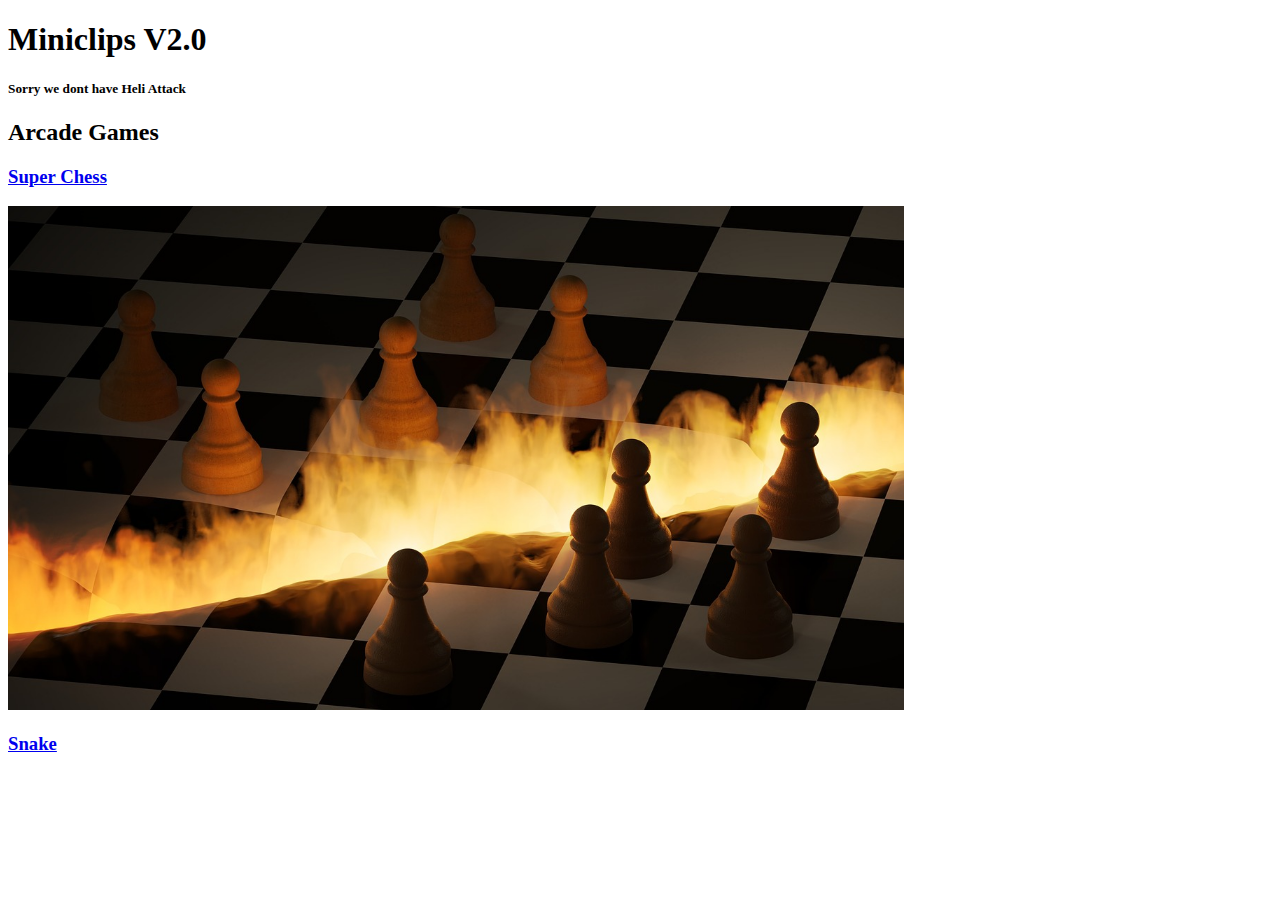
==== index.html @ eb0fa20d "Change To SuperChess Website" ====
<!DOCTYPE html>
<html lang="en">
<head>
    <meta charset="UTF-8">
    <meta http-equiv="X-UA-Compatible" content="IE=edge">
    <meta name="viewport" content="width=device-width, initial-scale=1.0">
    <title>Miniclips 2.0</title>
    <link rel="preconnect" href="https://fonts.gstatic.com">
    <link href="https://fonts.googleapis.com/css2?family=Major+Mono+Display&display=swap" rel="stylesheet"> 
    <link href="styleSheet.css" type="text/css" rel="stylesheet">    
</head>
<body>
    <h1>Miniclips V2.0</h1>
    <h5>Sorry we dont have Heli Attack</h5>
    <h2>Arcade Games</h2>
    <a href="superChess.html">
        <h3>Super Chess</h3>
        <img src="superChess.jpg" alt="Chess Board with Fire on It" id="superChessImage">
    </a>
    <script src="scaleImg.js"></script>
    <a href="snakePage.html">
        <h3>Snake</h3>
    </a>
</body>
</html>
---- styleSheet.css ----
canvas {
    border: 1px solid #000000;
    background-color: rgb(255, 255, 255);
    margin: auto;
}
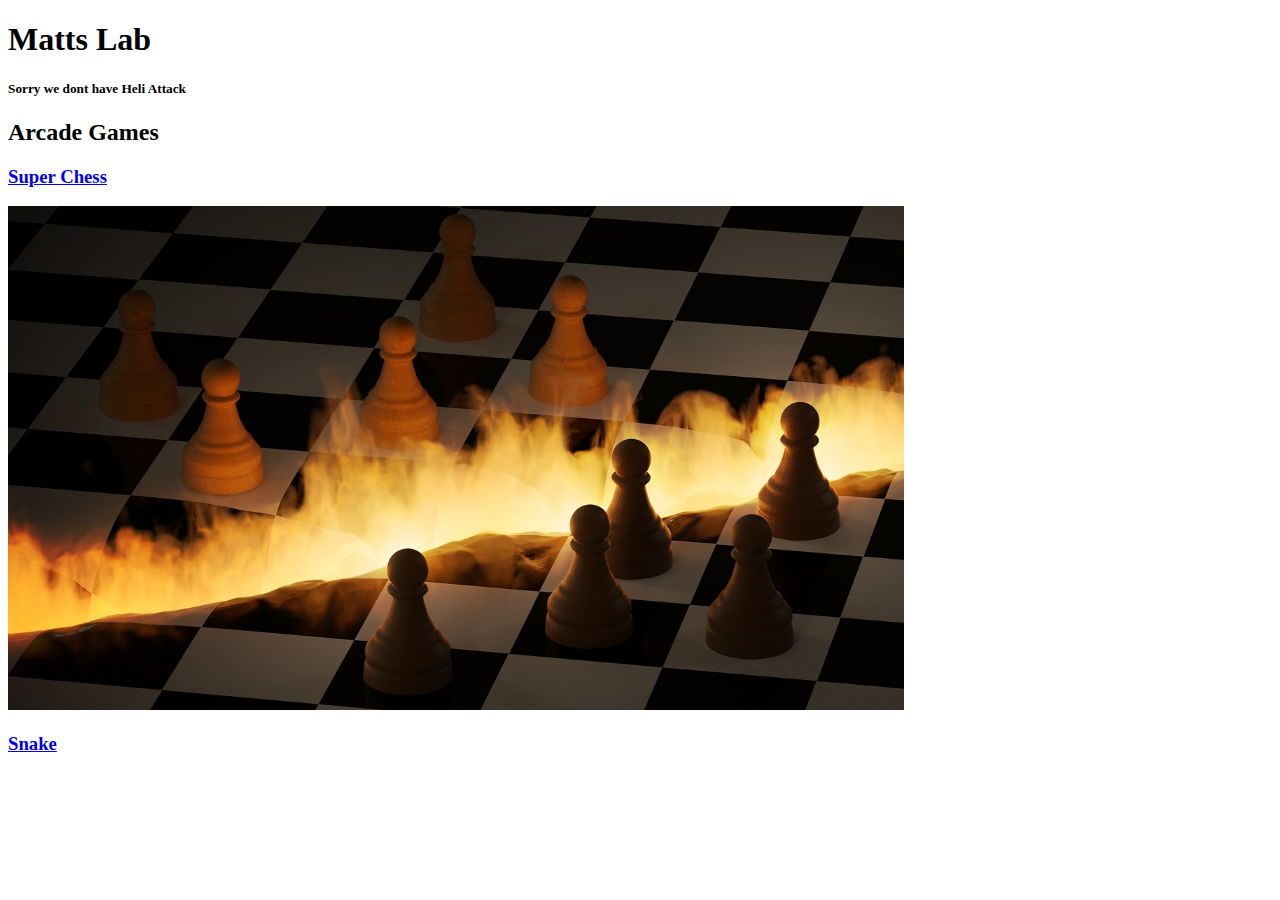
==== commit a10100f9: "add header to homepage" ====
--- a/index.html
+++ b/index.html
@@ -10,7 +10,9 @@
     <link href="styleSheet.css" type="text/css" rel="stylesheet">    
 </head>
 <body>
-    <h1>Miniclips V2.0</h1>
+    <header>
+        <h1>Matts Lab</h1>
+    </header>
     <h5>Sorry we dont have Heli Attack</h5>
     <h2>Arcade Games</h2>
     <a href="superChess.html">
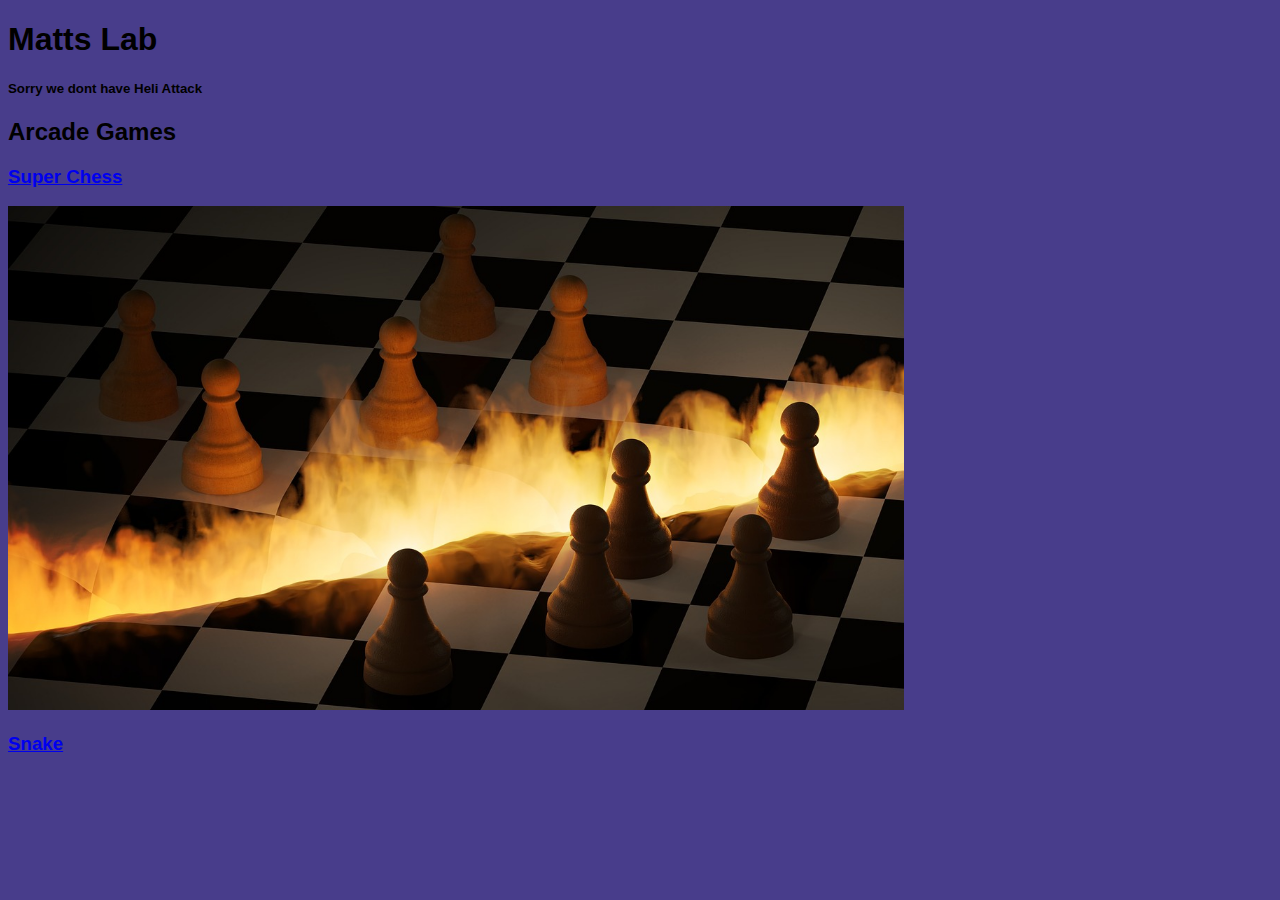
==== commit 1e2fbc5b: "change backgroundcolor, separate index in sections" ====
--- a/index.html
+++ b/index.html
@@ -13,15 +13,20 @@
     <header>
         <h1>Matts Lab</h1>
     </header>
-    <h5>Sorry we dont have Heli Attack</h5>
-    <h2>Arcade Games</h2>
-    <a href="superChess.html">
-        <h3>Super Chess</h3>
-        <img src="superChess.jpg" alt="Chess Board with Fire on It" id="superChessImage">
-    </a>
-    <script src="scaleImg.js"></script>
-    <a href="snakePage.html">
-        <h3>Snake</h3>
-    </a>
+    <main>
+        <h5>Sorry we dont have Heli Attack</h5>
+        <h2>Arcade Games</h2>
+        <a href="superChess.html">
+            <h3>Super Chess</h3>
+            <img src="superChess.jpg" alt="Chess Board with Fire on It" id="superChessImage">
+        </a>
+        <script src="scaleImg.js"></script>
+        <a href="snakePage.html">
+            <h3>Snake</h3>
+        </a>
+    </main>
+    <footer>
+
+    </footer>
 </body>
 </html>--- a/styleSheet.css
+++ b/styleSheet.css
@@ -2,4 +2,8 @@
     border: 1px solid #000000;
     background-color: rgb(255, 255, 255);
     margin: auto;
+}
+body {
+    background-color: darkslateblue;
+    font-family: 'Franklin Gothic Medium', 'Arial Narrow', Arial, sans-serif;
 }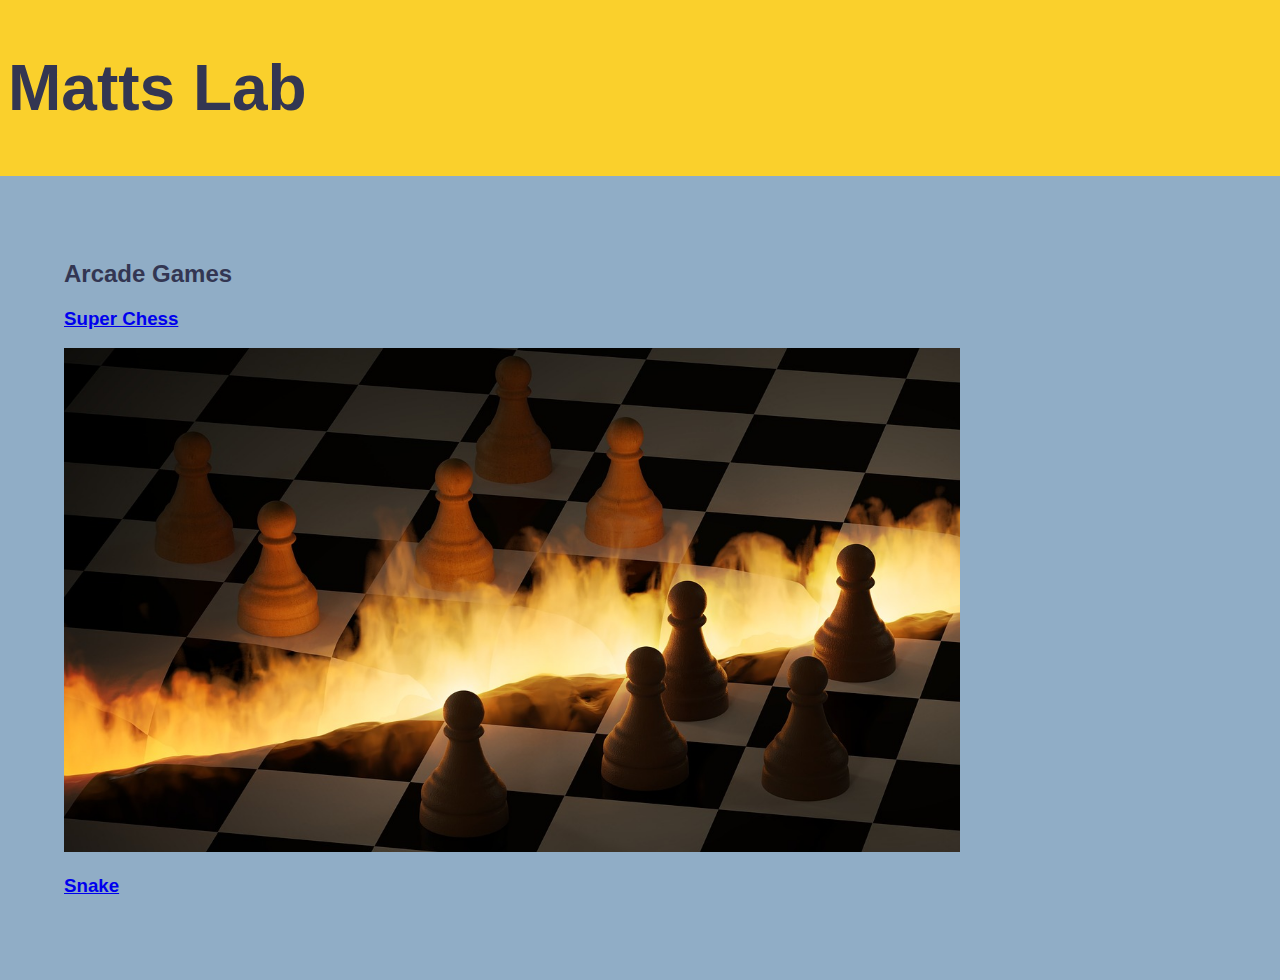
==== commit 18625a21: "change a decent amount of style and content" ====
--- a/index.html
+++ b/index.html
@@ -14,8 +14,8 @@
         <h1>Matts Lab</h1>
     </header>
     <main>
-        <h5>Sorry we dont have Heli Attack</h5>
         <h2>Arcade Games</h2>
+        
         <a href="superChess.html">
             <h3>Super Chess</h3>
             <img src="superChess.jpg" alt="Chess Board with Fire on It" id="superChessImage">
--- a/styleSheet.css
+++ b/styleSheet.css
@@ -3,7 +3,28 @@
     background-color: rgb(255, 255, 255);
     margin: auto;
 }
-body {
-    background-color: darkslateblue;
+html, body {
+    margin: 0;
+    padding: 0;
+    background-color: #90ADC6;
     font-family: 'Franklin Gothic Medium', 'Arial Narrow', Arial, sans-serif;
-}+    font-size: 16px;
+    color: #333652;
+    margin: 0;
+}
+
+header {
+    background-color: #FAD02C;
+    width: 100%;
+    margin: 0;
+    padding: 0.5em;
+}
+
+header h1 {
+    font-size: 4em;
+
+}
+
+main {
+    padding: 5%;
+}
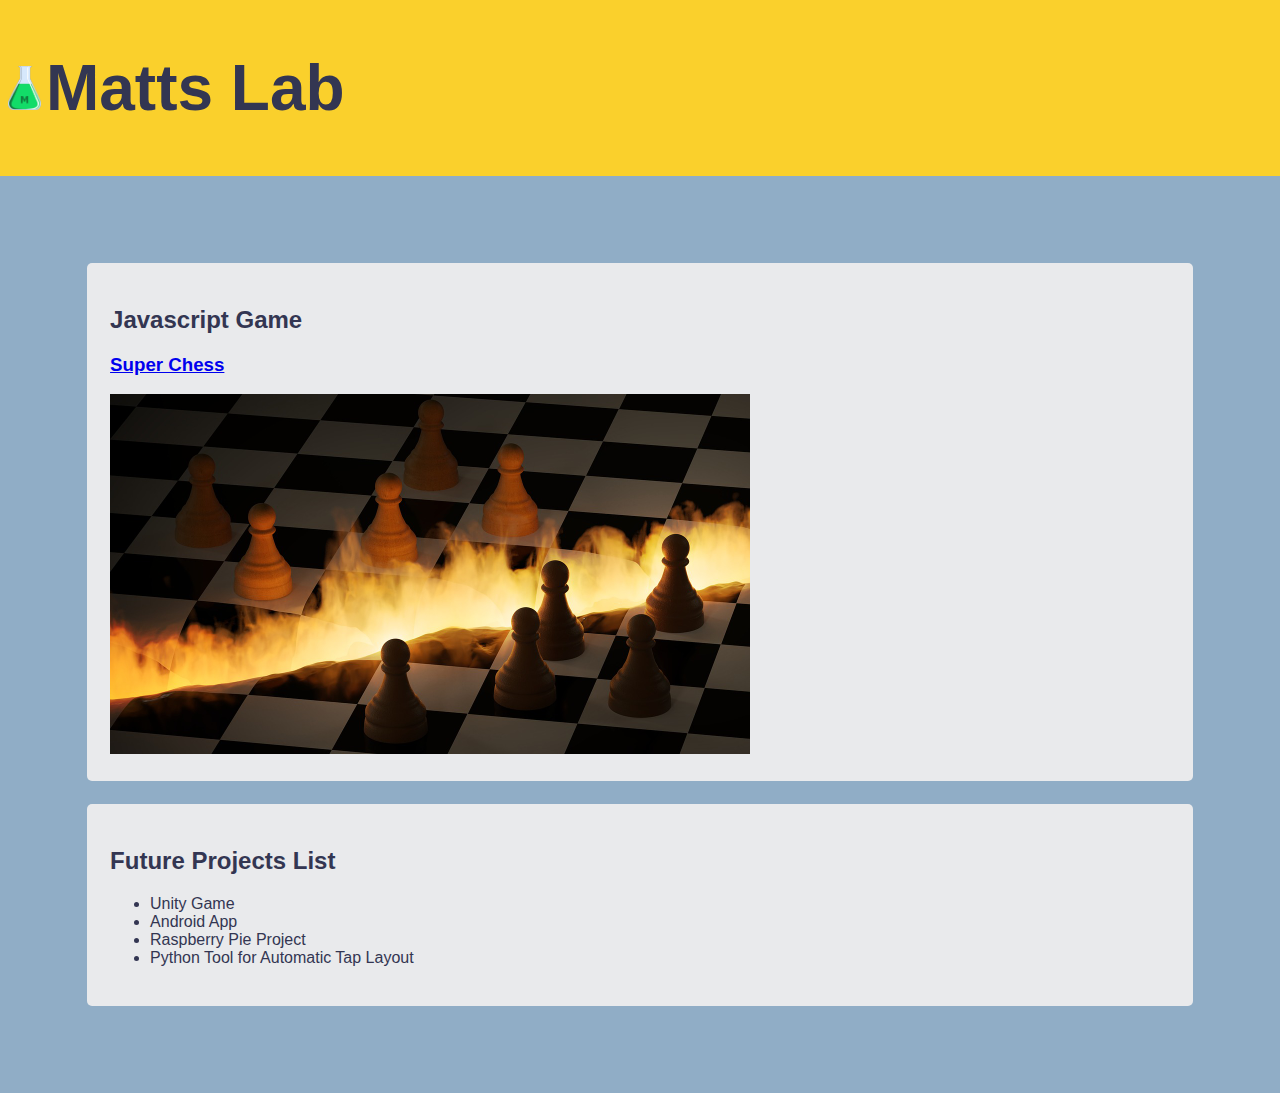
==== commit 65e0a1c9: "change a lot of things" ====
--- a/index.html
+++ b/index.html
@@ -7,23 +7,31 @@
     <title>Miniclips 2.0</title>
     <link rel="preconnect" href="https://fonts.gstatic.com">
     <link href="https://fonts.googleapis.com/css2?family=Major+Mono+Display&display=swap" rel="stylesheet"> 
-    <link href="styleSheet.css" type="text/css" rel="stylesheet">    
+    <link href="resources/css/styleSheet.css" type="text/css" rel="stylesheet">    
 </head>
 <body>
     <header>
+        <img src="resources/images/flasklogo.png" alt="flask with M" id="logo">
         <h1>Matts Lab</h1>
     </header>
     <main>
-        <h2>Arcade Games</h2>
-        
-        <a href="superChess.html">
-            <h3>Super Chess</h3>
-            <img src="superChess.jpg" alt="Chess Board with Fire on It" id="superChessImage">
-        </a>
-        <script src="scaleImg.js"></script>
-        <a href="snakePage.html">
-            <h3>Snake</h3>
-        </a>
+        <div class="content-box">
+            <h2>Javascript Game</h2>
+            <a href="superChess.html">
+                <h3>Super Chess</h3>
+                <img src="superChess.jpg" alt="Chess Board with Fire on It" id="superChessImage">
+            </a>
+            <script src="scaleImg.js"></script>
+        </div>
+        <div class="content-box">
+            <h2>Future Projects List</h2>
+            <ul>
+                <li>Unity Game</li>
+                <li>Android App</li>
+                <li>Raspberry Pie Project</li>
+                <li>Python Tool for Automatic Tap Layout</li>
+            </ul>
+        </div>
     </main>
     <footer>
 
--- a/resources/css/styleSheet.css
+++ b/resources/css/styleSheet.css
@@ -0,0 +1,42 @@
+canvas {
+    border: 1px solid #000000;
+    background-color: rgb(255, 255, 255);
+    margin: auto;
+}
+html, body {
+    margin: 0;
+    padding: 0;
+    background-color: #90ADC6;
+    font-family: 'Franklin Gothic Medium', 'Arial Narrow', Arial, sans-serif;
+    font-size: 16px;
+    color: #333652;
+    margin: 0;
+}
+
+#logo {
+    height: 2.73em;
+    width: auto;
+}
+
+header {
+    background-color: #FAD02C;
+    width: 100%;
+    margin: 0;
+    padding: 0.5em;
+}
+
+header h1 {
+    font-size: 4em;
+    display: inline-block;
+}
+
+main {
+    padding: 5%;
+}
+
+main .content-box {
+    border-radius: 5px;
+    background-color: #E9EAEC;
+    padding: 2%;
+    margin: 2%;
+}
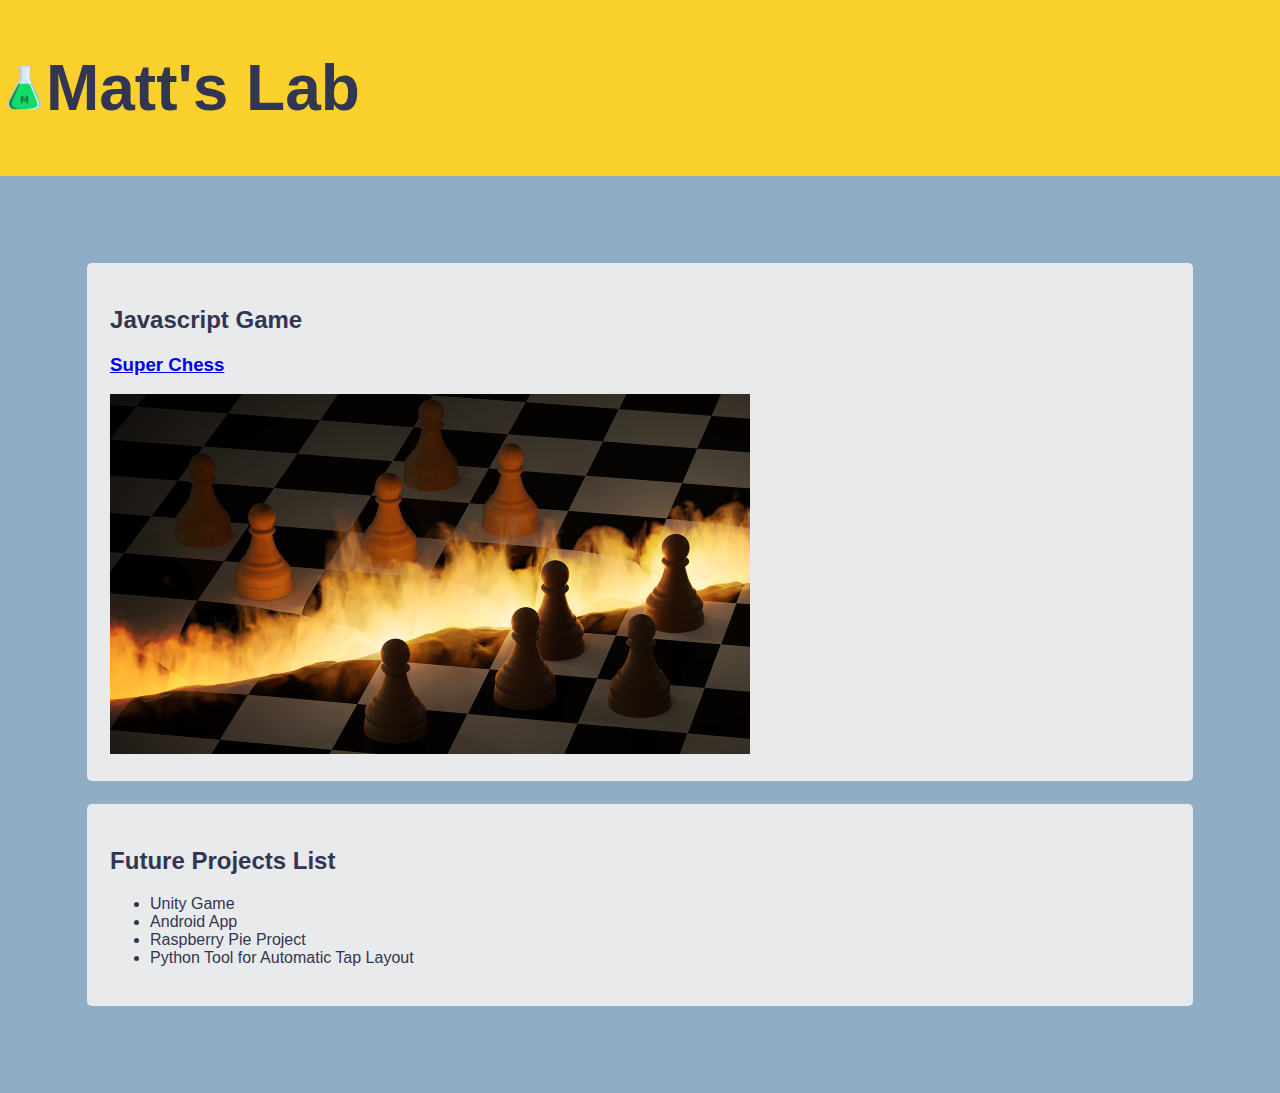
==== commit 60272e40: "fix title" ====
--- a/index.html
+++ b/index.html
@@ -4,7 +4,7 @@
     <meta charset="UTF-8">
     <meta http-equiv="X-UA-Compatible" content="IE=edge">
     <meta name="viewport" content="width=device-width, initial-scale=1.0">
-    <title>Miniclips 2.0</title>
+    <title>Matt's Lab</title>
     <link rel="preconnect" href="https://fonts.gstatic.com">
     <link href="https://fonts.googleapis.com/css2?family=Major+Mono+Display&display=swap" rel="stylesheet"> 
     <link href="resources/css/styleSheet.css" type="text/css" rel="stylesheet">    
@@ -12,7 +12,7 @@
 <body>
     <header>
         <img src="resources/images/flasklogo.png" alt="flask with M" id="logo">
-        <h1>Matts Lab</h1>
+        <h1>Matt's Lab</h1>
     </header>
     <main>
         <div class="content-box">
